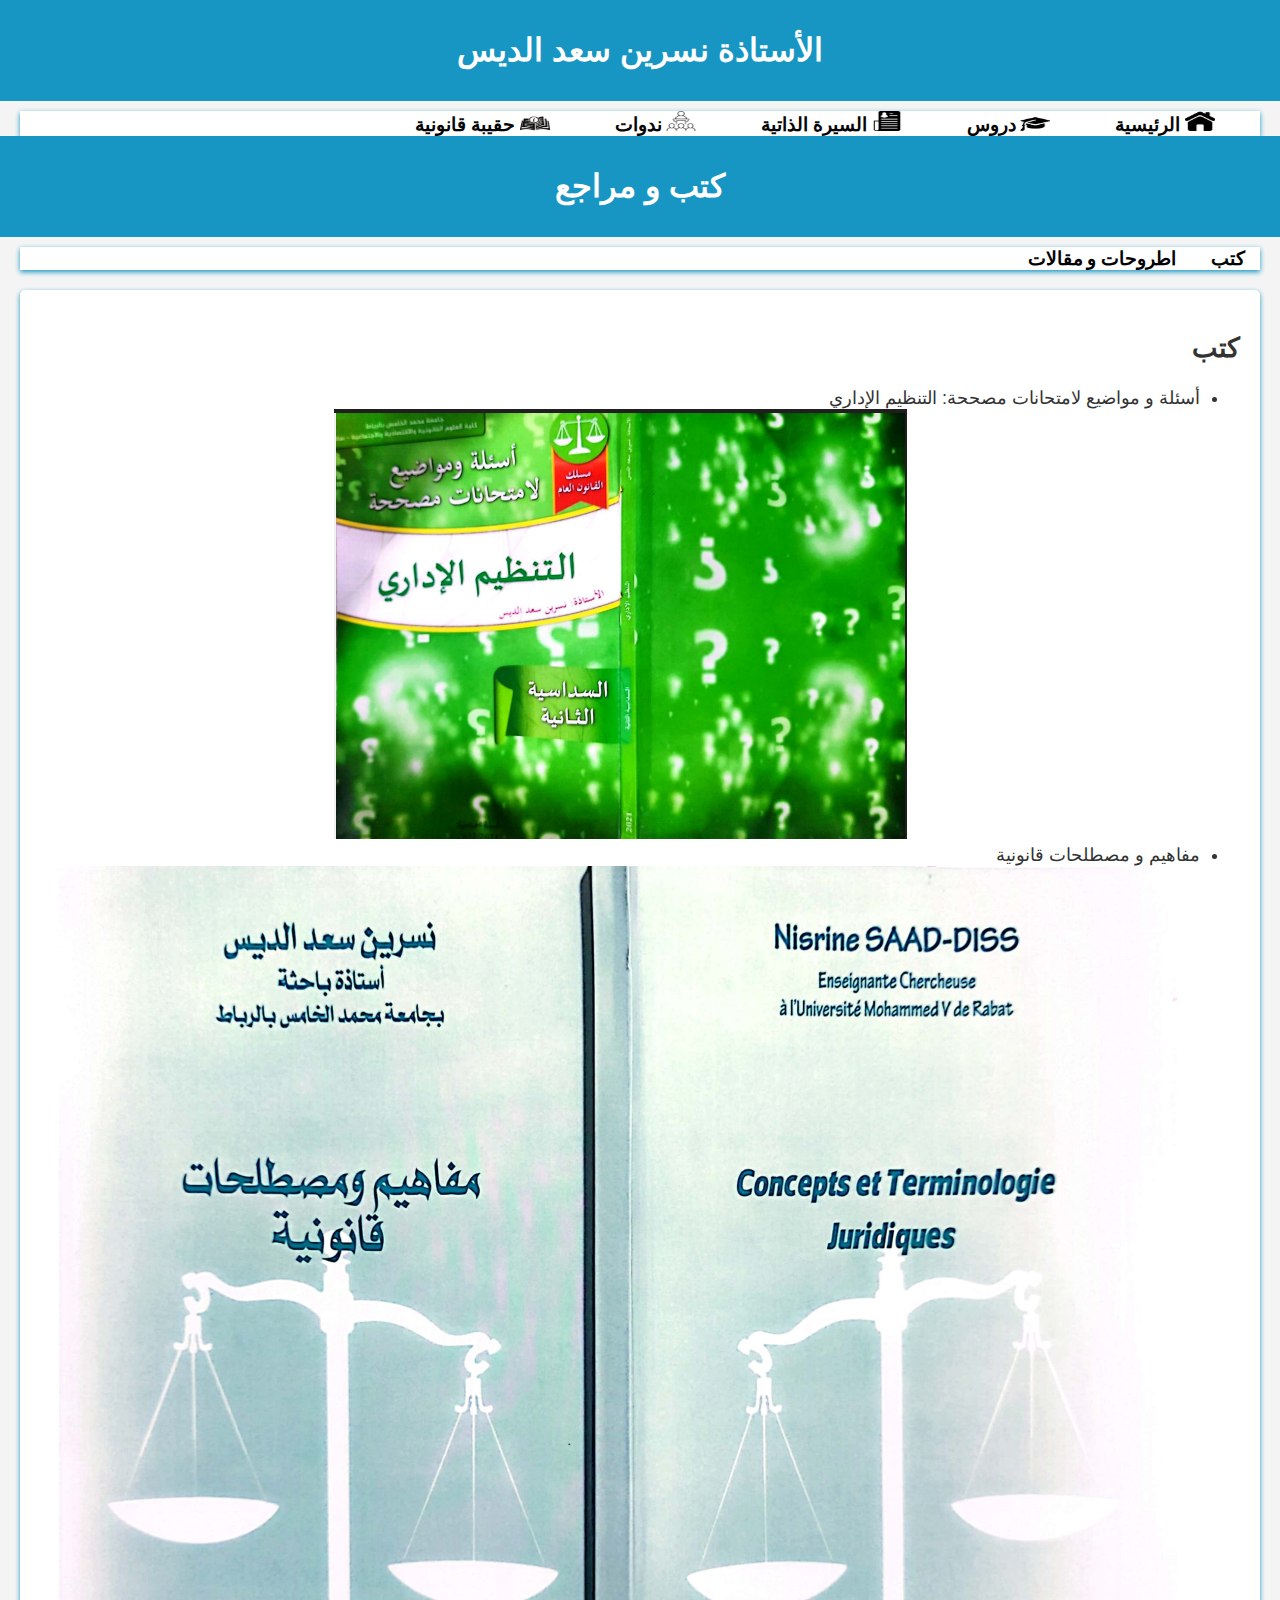
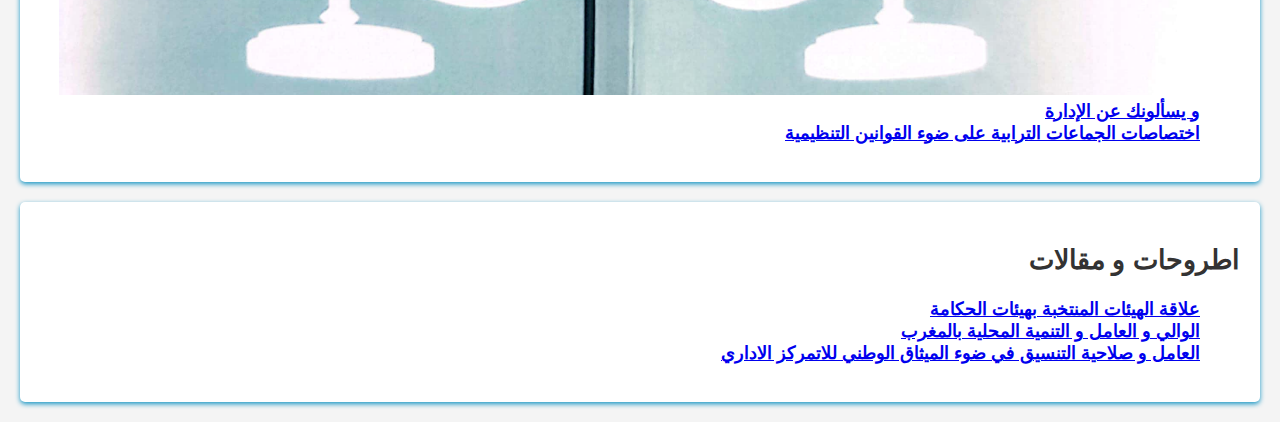
==== reference.html @ 4657c1e9 "Add files via upload" ====
<!DOCTYPE html>
<html lang="en">

<head>
    <meta charset="UTF-8">
    <meta name="viewport" content="width=device-width, initial-scale=1.0">
    <link rel="stylesheet" href="styles.css">
    <title>Mon Site Web</title>
    
   <style>
   body {
    font-family: Arial, sans-serif;
    margin: 0;
    padding: 0;
    background-color: #f4f4f4;
    color: #333;
}

header {
    background-color: hwb(196 9% 23%);
    color: #fff;
    padding: 10px 0;
    text-align: center;

}

nav {
    margin-top: 10px;
    margin-right: 20px;
    margin-left: 20px;
    background-color: #fff;
    text-align: right;
    font-family: 'Amiri', serif;
    font-size: larger;
    box-shadow: 0 2px 5px hwb(196 9% 23%);
    
}

nav a {
    margin: 0 15px;
    color: #000000;
    text-decoration: double;
    font-family: 'Amiri', serif;
    padding-bottom:0 15px ;
   
}

nav a:hover {
    text-decoration: underline;
    font-size: x-large;
}

section {
    padding: 20px;
    margin: 20px;
    background-color: #fff;
    border-radius: 5px;
    box-shadow: 0 2px 5px #17566b1a;
    text-align: right;
    font-size: large;
    box-shadow: 0 2px 5px hwb(196 9% 23%);
}

h1 {
   text-decoration: dotted;
  

}
    </style>
</head>

<body>
    <header>
        <h1> الأستاذة نسرين سعد الديس</h1>
    </header>
    <nav class="navigation">
       
        <a href="reference.html"><b>حقيبة قانونية </b><img src="ref.png" alt="ref"></a>
        <a href="conference.html"><b> ندوات </b><img src="conf.png" alt="conf"></a>
        <a href="cv.html"><b>السيرة الذاتية</b> <img src="cv.png" alt="cv"></a>
        <a href="cours.html"><b> دروس </b><img src="pdf.png" alt="pdf"></a>
        <a href="index.html"> <b>الرئيسية </b> <img src="accueil.png" alt="Accueil"></a>
    </nav>
    </header>
    <header>
        <h1>كتب و مراجع</h1>
    </header>
        <nav >
            <a href="#livres">  <b> كتب </b></a>
            <a href="#articles"><b>اطروحات و  مقالات</b> </a>    
        </nav>
   

    <section id="livres">
        <h2>كتب</h2>
        <ul style="direction: rtl;">
            <li>أسئلة و مواضيع لامتحانات مصححة: التنظيم الإداري</li>
            <center><img src="couv1.png" style="max-width: 100%; height: auto;"></center>
   
            <li>مفاهيم و مصطلحات قانونية</li>
            <center><img src="couv2.png" style="max-width: 100%; height: auto;"></center>
          
            <a href="C:\Users\acer\OneDrive\Bureau\site\Noor-Book.com  ويسألونك عن الإدارة.pdf"> <b>    و يسألونك عن الإدارة  </b></a>
          <br>  <a href="C:\Users\acer\OneDrive\Bureau\site\إختصاصات الجماعات الترابية على ضوء ا   نعمممممممممممممممم    لقوانين التنظيمية.pdf"> <b>  اختصاصات الجماعات الترابية على ضوء القوانين التنظيمية  </b></a>
           
        </ul>
    </section>

    <section id="articles">
        <h2>  اطروحات و  مقالات</h2>
        <ul style="direction: rtl;">
            <a href="C:\Users\acer\OneDrive\Bureau\site\Copie de هيئات الحكامة.pdf"> <b> علاقة الهيئات المنتخبة بهيئات الحكامة</b></a>


          <br>  <a href="C:\Users\acer\OneDrive\Bureau\site\أطروحة الوالي والعامل في التنمية المحلية 2015 (1)_الصفحة الرسمية للأستاذ ياسين كحلي (1) (1) (1).pdf"> <b>الوالي و العامل و التنمية المحلية بالمغرب </b></a>

          <br>  <a href="C:\Users\acer\OneDrive\Bureau\site\العامل وصلاجية التنسيق في ضوء الميثاق الوطني للاتمركز الاداري.pdf"> <b>  العامل و صلاحية التنسيق في ضوء الميثاق الوطني للاتمركز الاداري </b></a>
           
            
            
        </ul>
    </section>

</body>

</html>
---- styles.css ----
body {
    font-family: Arial, sans-serif;
    margin: 0;
    padding: 0;
}

header {
    background-color: hwb(196 9% 23%);
    color: #fff;
    padding: 1rem;
    text-align: center;
}

/* Style pour le conteneur de la navigation */
.navigation {
    text-align: right; /* Aligne les éléments à droite */
}

/* Style pour les éléments de navigation */
.navigation a {
    text-decoration: none;
    margin-right: 40px; /* Ajoute une marge à droite entre les éléments de navigation */
    color: hsl(0, 0%, 2%); /* Couleur du texte */
    display: inline-block; /* Affiche les éléments côte à côte */
    
}

/* Style pour les logos */
.navigation a img {
    width: 30px; /* Ajustez la largeur des logos selon vos besoins */
    height: 20px; /* Ajustez la hauteur des logos selon vos besoins */
    margin-right: 5px; /* Ajoute une marge à droite des logos */
}

/* Changement de couleur au survol des liens */
.navigation a:hover {
    color: hwb(196 9% 23%);
}

.hero {
    width: 100%; /* La largeur de la section occupera 100% de la largeur de son conteneur parent */
    height: 300px; /* La hauteur de la section, ajustez selon vos besoins */
    background-color: #f0f0f0; /* Couleur de fond de la section */
    text-align: center; /* Centrer le contenu horizontalement */
    display: flex;
    justify-content: center;
    align-items: center;
}

.hero img {
    max-width: 100%; /* L'image ne dépassera pas la largeur de sa section parente */
    max-height: 100%; /* L'image ne dépassera pas la hauteur de sa section parente */
}

.cta-button {
    display: inline-block;
    background-color: #333;
    color: #fff;
    padding: 0.5rem 1rem;
    text-decoration: none;
    margin-top: 1rem;
}

.features {
    display: flex;
    justify-content: space-around;
    padding: 2rem;
}

.feature {
    text-align: center;
}

footer {
    background-color: hwb(196 9% 23%);
    color: #fff;
    text-align: center;
    padding: 1rem;
    position: fixed;
    bottom: 0;
    width: 100%;
}
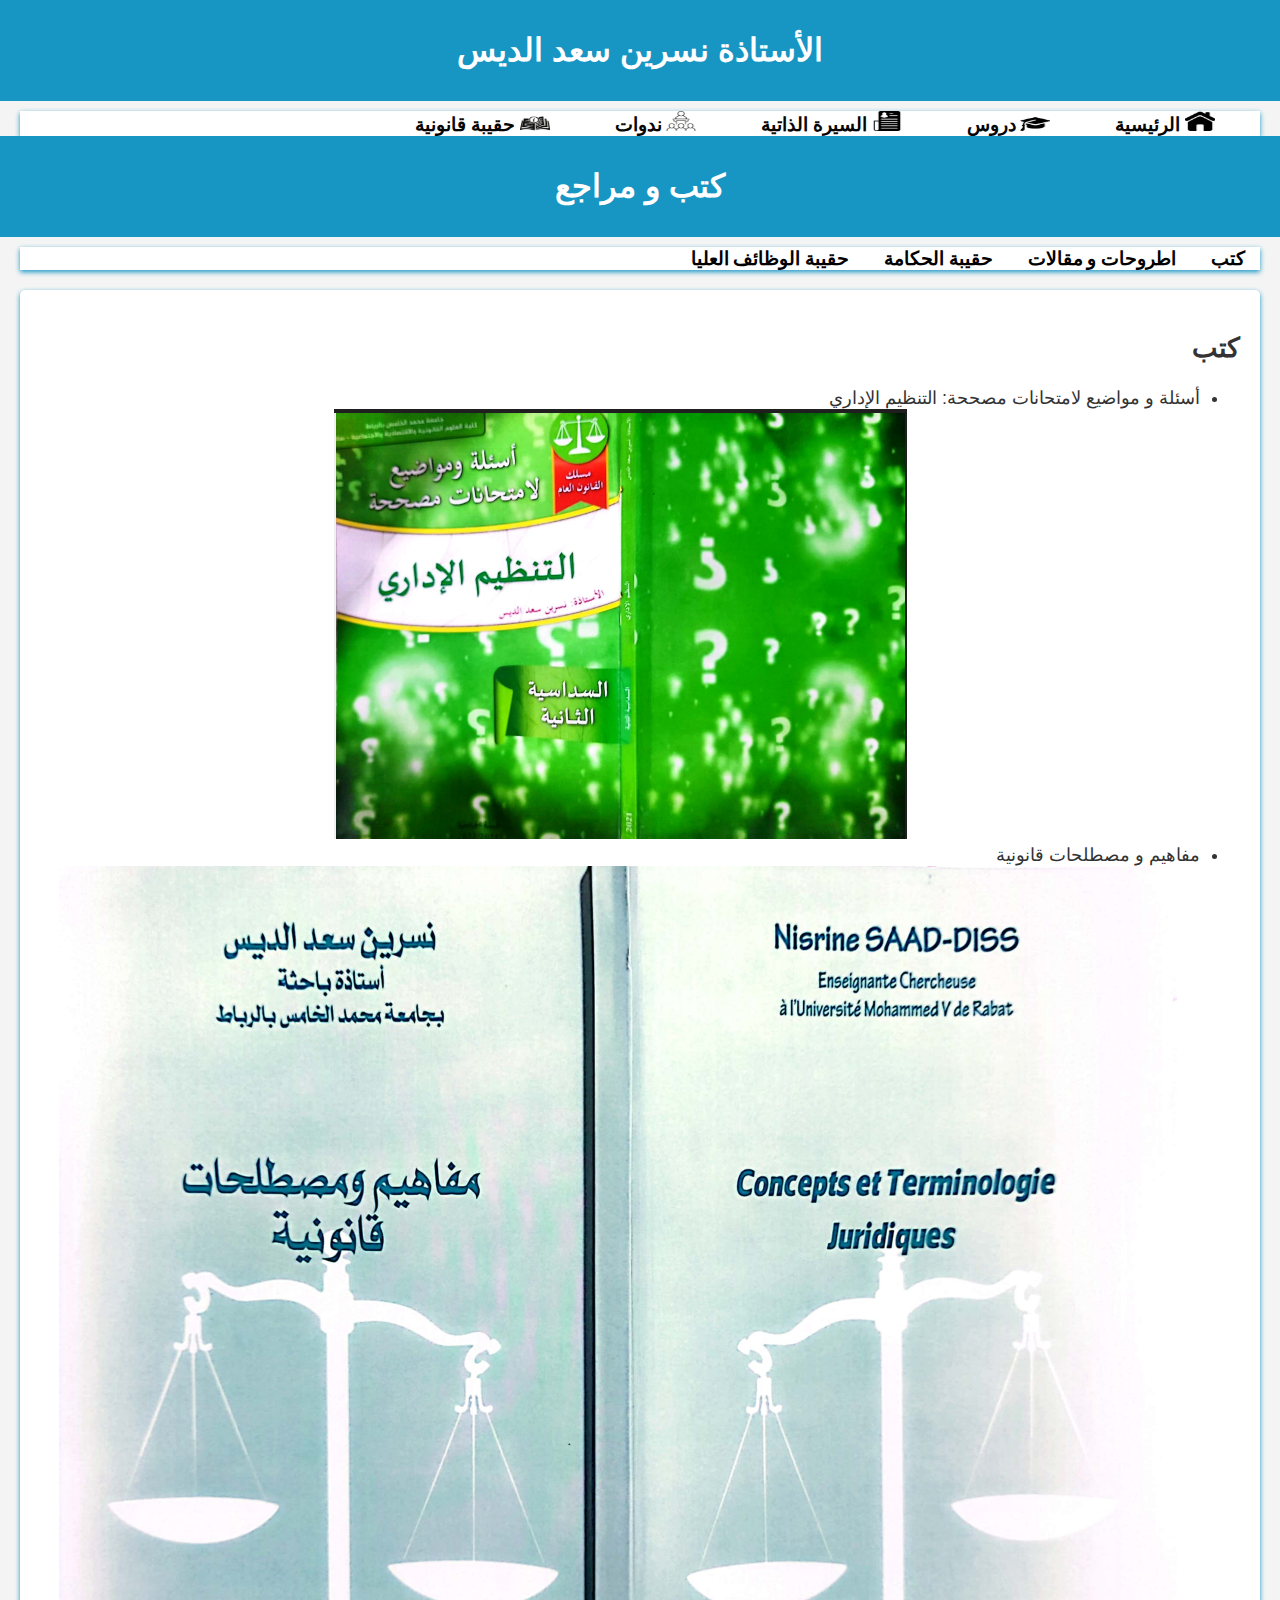
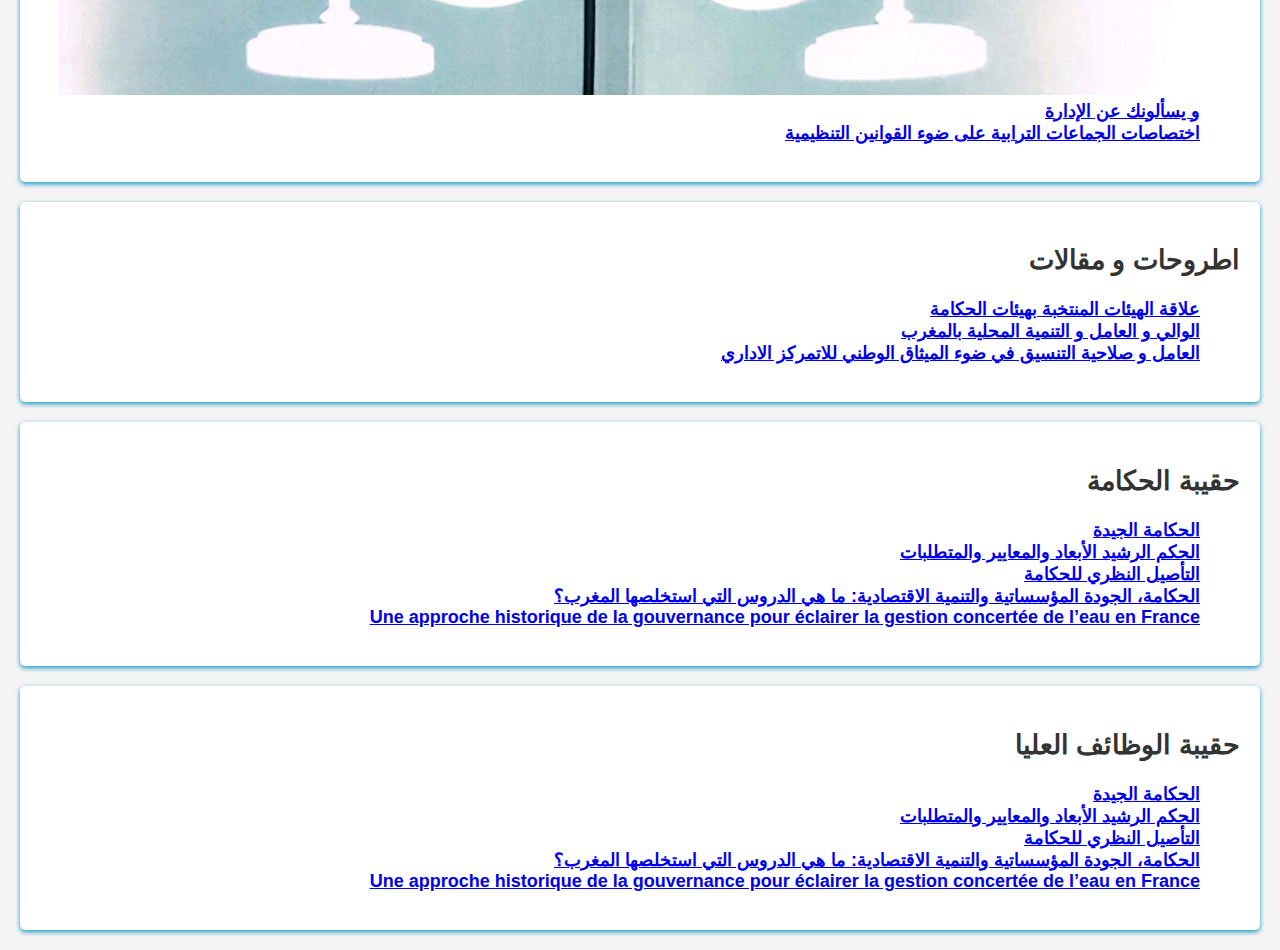
==== commit 158bd4b9: "reference.html" ====
--- a/reference.html
+++ b/reference.html
@@ -87,7 +87,10 @@
     </header>
         <nav >
             <a href="#livres">  <b> كتب </b></a>
-            <a href="#articles"><b>اطروحات و  مقالات</b> </a>    
+            <a href="#articles"><b>اطروحات و  مقالات</b> </a> 
+            <a href="#articles2"><b>حقيبة الحكامة</b> </a> 
+            <a href="#articles3"><b>حقيبة الوظائف العليا </b> </a> 
+            
         </nav>
    
 
@@ -100,8 +103,8 @@
             <li>مفاهيم و مصطلحات قانونية</li>
             <center><img src="couv2.png" style="max-width: 100%; height: auto;"></center>
           
-            <a href="C:\Users\acer\OneDrive\Bureau\site\Noor-Book.com  ويسألونك عن الإدارة.pdf"> <b>    و يسألونك عن الإدارة  </b></a>
-          <br>  <a href="C:\Users\acer\OneDrive\Bureau\site\إختصاصات الجماعات الترابية على ضوء ا   نعمممممممممممممممم    لقوانين التنظيمية.pdf"> <b>  اختصاصات الجماعات الترابية على ضوء القوانين التنظيمية  </b></a>
+            <a href="Noor-Book.com  ويسألونك عن الإدارة.pdf"> <b>    و يسألونك عن الإدارة  </b></a>
+          <br>  <a href="إختصاصات الجماعات الترابية على ضوء ا   نعمممممممممممممممم    لقوانين التنظيمية.pdf"> <b>  اختصاصات الجماعات الترابية على ضوء القوانين التنظيمية  </b></a>
            
         </ul>
     </section>
@@ -109,18 +112,34 @@
     <section id="articles">
         <h2>  اطروحات و  مقالات</h2>
         <ul style="direction: rtl;">
-            <a href="C:\Users\acer\OneDrive\Bureau\site\Copie de هيئات الحكامة.pdf"> <b> علاقة الهيئات المنتخبة بهيئات الحكامة</b></a>
+            <a href="Copie de هيئات الحكامة.pdf"> <b> علاقة الهيئات المنتخبة بهيئات الحكامة</b></a>
+    <br>  <a href="أطروحة الوالي والعامل في التنمية المحلية 2015 (1)_الصفحة الرسمية للأستاذ ياسين كحلي (1) (1) (1).pdf"> <b>الوالي و العامل و التنمية المحلية بالمغرب </b></a>
+          <br>  <a href="العامل وصلاجية التنسيق في ضوء الميثاق الوطني للاتمركز الاداري.pdf"> <b>  العامل و صلاحية التنسيق في ضوء الميثاق الوطني للاتمركز الاداري </b></a>
+   </ul>
+    </section>
 
+      <section id="articles2">
+        <h2> حقيبة الحكامة</h2>
+        <ul style="direction: rtl;">
+            <a href="كتاب الحكامة الجيدة.pdf"> <b>الحكامة الجيدة</b></a>
+          <br>  <a href="الحكم-الرشيد-الأبعاد-والمعايير-والمتطلبات.pdf"> <b>الحكم الرشيد الأبعاد والمعايير والمتطلبات </b></a>
+          <br>  <a href="التأصيل النظري للحكامة.pdf"> <b> التأصيل النظري للحكامة</b></a>
+          <br>  <a href="arabe_gouvernance (1).pdf"> <b>الحكامة، الجودة المؤسساتية والتنمية الاقتصادية: ما هي الدروس التي استخلصها المغرب؟</b></a>
+        <br>  <a href="abs863_article (1).pdf"> <b> Une approche historique de la gouvernance pour éclairer la gestion concertée de l’eau en France</b></a>      
+        </ul>
+    </section>
 
-          <br>  <a href="C:\Users\acer\OneDrive\Bureau\site\أطروحة الوالي والعامل في التنمية المحلية 2015 (1)_الصفحة الرسمية للأستاذ ياسين كحلي (1) (1) (1).pdf"> <b>الوالي و العامل و التنمية المحلية بالمغرب </b></a>
-
-          <br>  <a href="C:\Users\acer\OneDrive\Bureau\site\العامل وصلاجية التنسيق في ضوء الميثاق الوطني للاتمركز الاداري.pdf"> <b>  العامل و صلاحية التنسيق في ضوء الميثاق الوطني للاتمركز الاداري </b></a>
-           
-            
-            
+          <section id="articles3">
+        <h2> حقيبة الوظائف العليا</h2>
+        <ul style="direction: rtl;">
+            <a href="كتاب الحكامة الجيدة.pdf"> <b>الحكامة الجيدة</b></a>
+          <br>  <a href="الحكم-الرشيد-الأبعاد-والمعايير-والمتطلبات.pdf"> <b>الحكم الرشيد الأبعاد والمعايير والمتطلبات </b></a>
+          <br>  <a href="التأصيل النظري للحكامة.pdf"> <b> التأصيل النظري للحكامة</b></a>
+          <br>  <a href="arabe_gouvernance (1).pdf"> <b>الحكامة، الجودة المؤسساتية والتنمية الاقتصادية: ما هي الدروس التي استخلصها المغرب؟</b></a>
+        <br>  <a href="abs863_article (1).pdf"> <b> Une approche historique de la gouvernance pour éclairer la gestion concertée de l’eau en France</b></a>      
         </ul>
     </section>
 
 </body>
 
-</html>+</html>
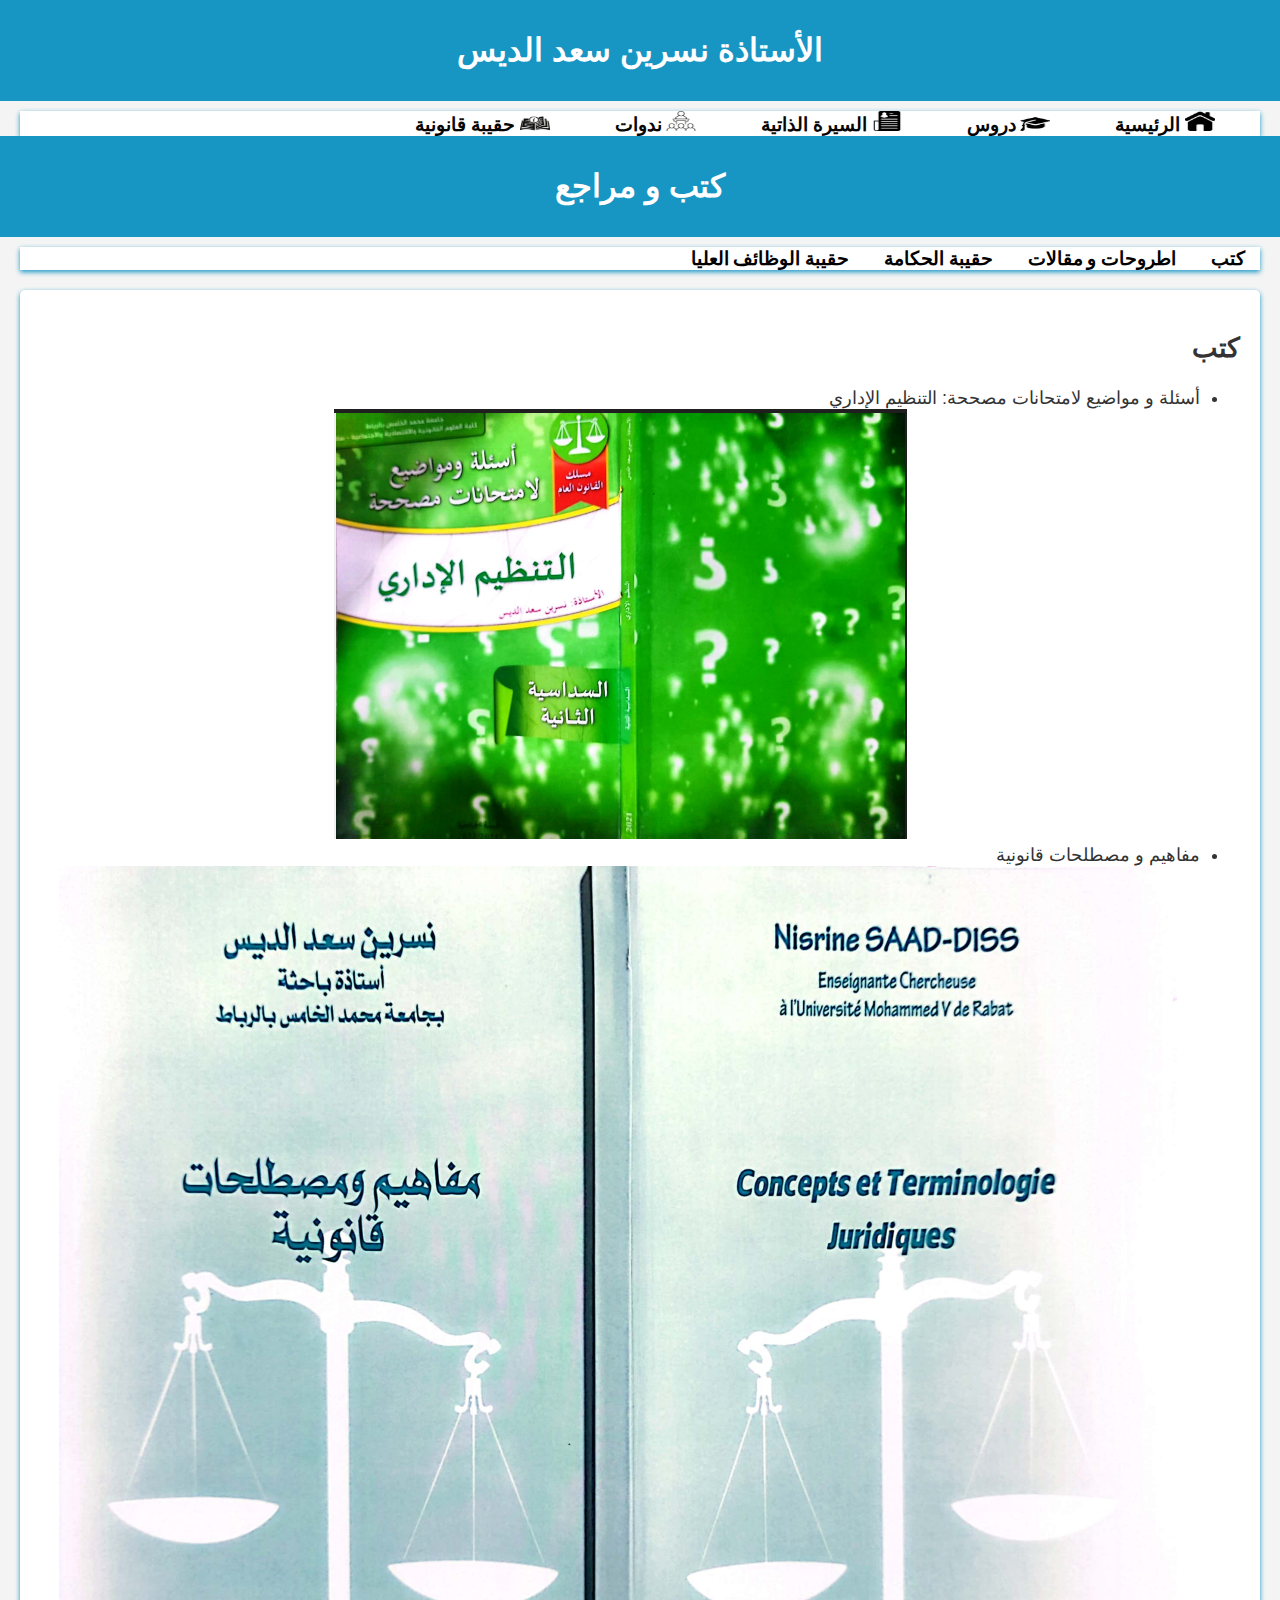
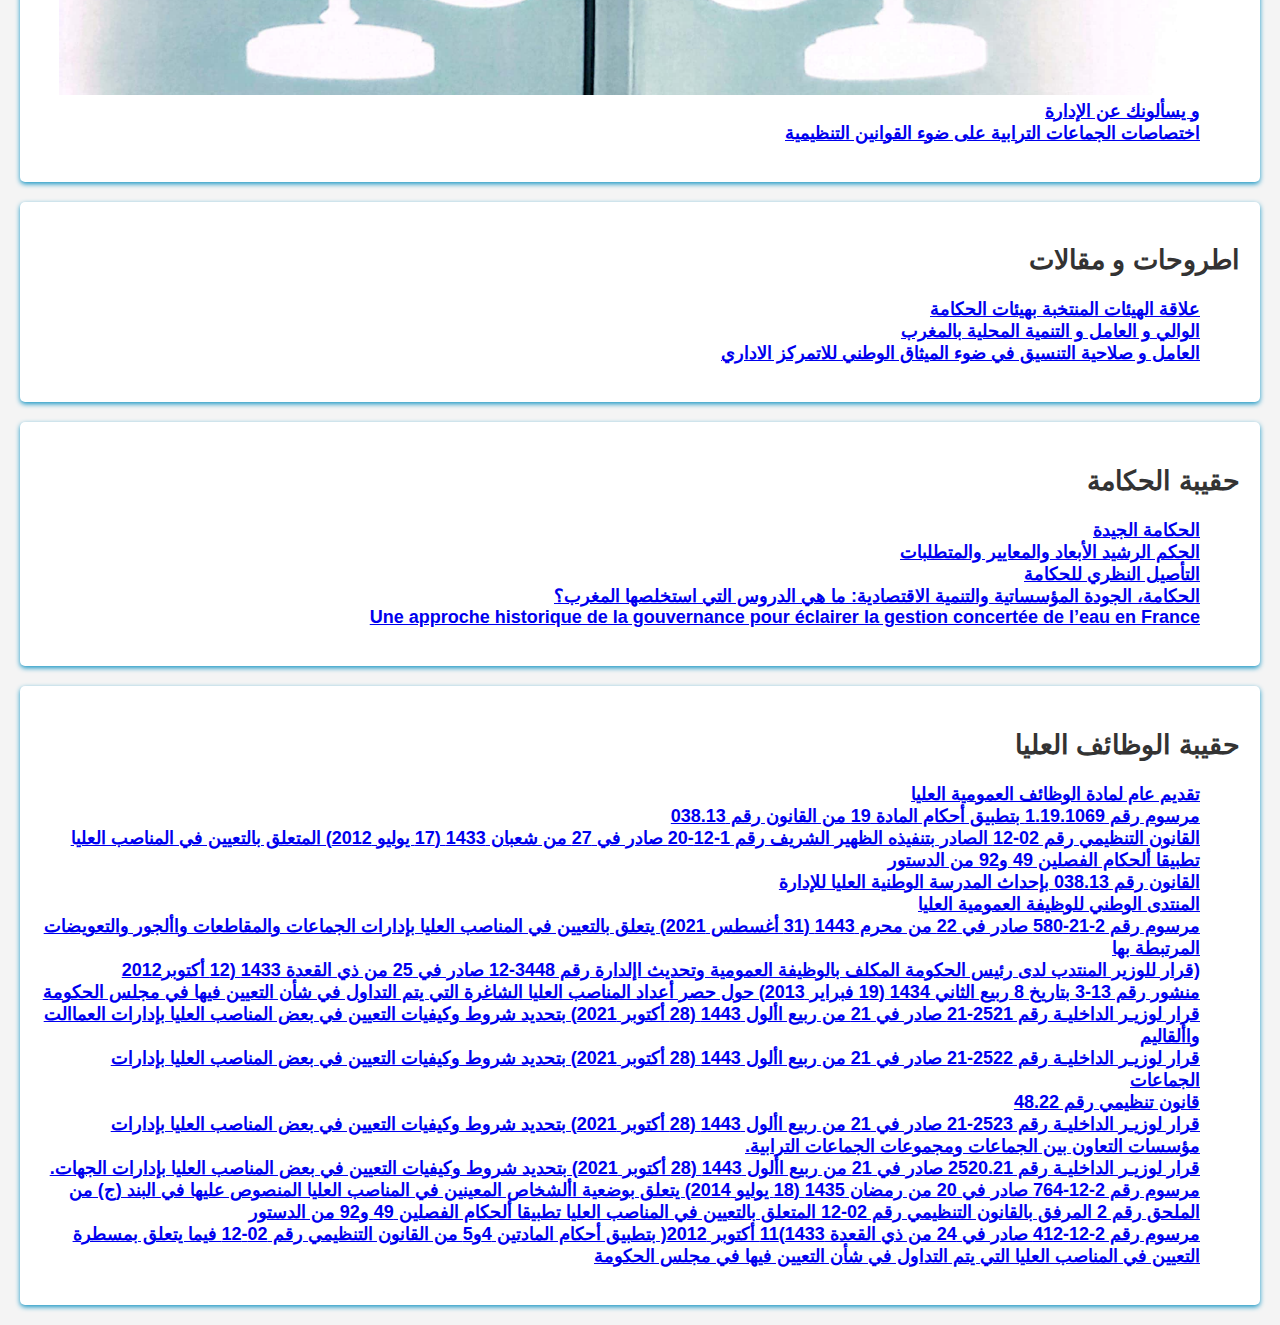
==== commit 459b222b: "reference.html" ====
--- a/reference.html
+++ b/reference.html
@@ -132,11 +132,22 @@
           <section id="articles3">
         <h2> حقيبة الوظائف العليا</h2>
         <ul style="direction: rtl;">
-            <a href="كتاب الحكامة الجيدة.pdf"> <b>الحكامة الجيدة</b></a>
-          <br>  <a href="الحكم-الرشيد-الأبعاد-والمعايير-والمتطلبات.pdf"> <b>الحكم الرشيد الأبعاد والمعايير والمتطلبات </b></a>
-          <br>  <a href="التأصيل النظري للحكامة.pdf"> <b> التأصيل النظري للحكامة</b></a>
-          <br>  <a href="arabe_gouvernance (1).pdf"> <b>الحكامة، الجودة المؤسساتية والتنمية الاقتصادية: ما هي الدروس التي استخلصها المغرب؟</b></a>
-        <br>  <a href="abs863_article (1).pdf"> <b> Une approche historique de la gouvernance pour éclairer la gestion concertée de l’eau en France</b></a>      
+            <a href="تقديم عام.pdf"> <b> تقديم عام لمادة الوظائف العمومية العليا</b></a>
+          <br>  <a href="مرسوم رقم 1.19.1069 بتطبيق أحكام المادة 19 من القانون رقم 038.13.pdf"> <b>مرسوم رقم 1.19.1069 بتطبيق أحكام المادة 19 من القانون رقم 038.13 </b></a>
+          <br>  <a href="Loi - 02-12(Ar).pdf"> <b>القانون التنظيمي رقم 02-12 الصادر بتنفيذه الظهير الشريف رقم 1-12-20 صادر في 27 من شعبان 1433 (17 يوليو 2012) المتعلق بالتعيين في المناصب العليا تطبيقا ألحكام الفصلين 49 و92 من الدستور</b></a>
+           <br>  <a href="القانون رقم 038.13 بإحداث المدرسة الوطنية العليا للإدارة.pdf"> <b>القانون رقم 038.13 بإحداث المدرسة الوطنية العليا للإدارة</b></a>
+           <br>  <a href="المنتدى الوطني للوظيفة العمومية العليا.pdf"> <b> المنتدى الوطني للوظيفة العمومية العليا</b></a>      
+            <br>  <a href="Décrêt - 2-21-580(Ar).pdf"> <b> مرسوم رقم 2-21-580 صادر في 22 من محرم 1443 (31 أغسطس 2021) يتعلق بالتعيين في المناصب العليا بإدارات الجماعات والمقاطعات واألجور والتعويضات المرتبطة بها</b></a>
+            <br>  <a href="Arrêté - 3448-12(Ar).pdf"> <b>(قرار للوزير المنتدب لدى رئيس الحكومة المكلف بالوظيفة العمومية وتحديث اإلدارة رقم 3448-12 صادر في 25 من ذي القعدة 1433 (12 أكتوبر2012 </b></a>
+            <br>  <a href="Circulaire - 3-13-cab(Ar).pdf"> <b>منشور رقم 13-3 بتاريخ 8 ربيع الثاني 1434 (19 فبراير 2013) حول حصر أعداد المناصب العليا الشاغرة التي يتم التداول في شأن التعيين فيها في مجلس الحكومة</b></a>
+            <br>  <a href="Arrêté - 2521-21(Ar).pdf"> <b> قرار لوزيـر الداخليـة رقم 2521-21 صادر في 21 من ربيع األول 1443 (28 أكتوبر 2021) بتحديد شروط وكيفيات التعيين في بعض المناصب العليا بإدارات العماالت واألقاليم</b></a>
+            <br>  <a href="Arrêté - 2522-21(Ar).pdf"> <b>قرار لوزيـر الداخليـة رقم 2522-21 صادر في 21 من ربيع األول 1443 (28 أكتوبر 2021) بتحديد شروط وكيفيات التعيين في بعض المناصب العليا بإدارات الجماعات</b></a>
+            <br>  <a href="48.22.pdf"> <b> قانون تنظيمي رقم 48.22</b></a>
+            <br>  <a href="Arrêté - 2523-21(Ar).pdf"> <b> قرار لوزيـر الداخليـة رقم 2523-21 صادر في 21 من ربيع األول 1443 (28 أكتوبر 2021) بتحديد شروط وكيفيات التعيين في بعض المناصب العليا بإدارات مؤسسات التعاون بين الجماعات ومجموعات الجماعات الترابية.</b></a>
+            <br>  <a href="Arrêté - 2520-21(Ar).pdf"> <b> قرار لوزيـر الداخليـة رقم 2520.21 صادر في 21 من ربيع األول 1443 (28 أكتوبر 2021) بتحديد شروط وكيفيات التعيين في بعض المناصب العليا بإدارات الجهات.</b></a>
+            <br>  <a href="Décrêt - 2-12-764(Ar).pdf"> <b> مرسوم رقم 2-12-764 صادر في 20 من رمضان 1435 (18 يوليو 2014) يتعلق بوضعية األشخاص
+المعينين في المناصب العليا المنصوص عليها في البند (ج) من الملحق رقم 2 المرفق بالقانون التنظيمي رقم 02-12 المتعلق بالتعيين في المناصب العليا تطبيقا ألحكام الفصلين 49 و92 من الدستور</b></a>
+            <br>  <a href="Décrêt - 2-12-412(Ar).pdf"> <b> مرسوم رقم 2-12-412 صادر في 24 من ذي القعدة 1433)11 أكتوبر 2012( بتطبيق أحكام المادتين 4و5 من القانون التنظيمي رقم 02-12 فيما يتعلق بمسطرة التعيين في المناصب العليا التي يتم التداول في شأن التعيين فيها في مجلس الحكومة</b></a>
         </ul>
     </section>
 
